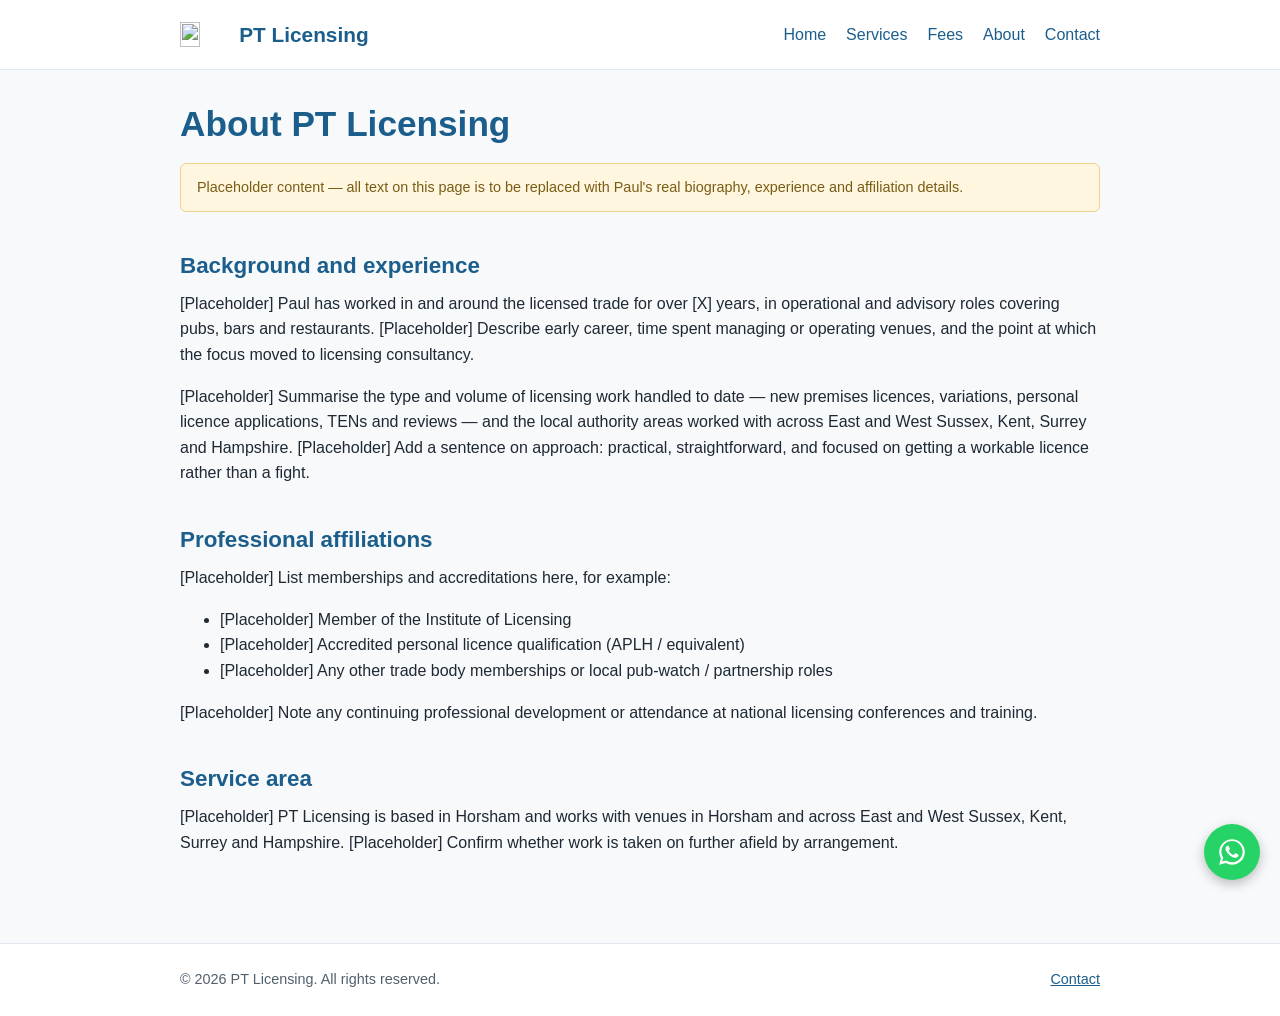
==== about.html @ e76cf285 "Hide Case Studies page from navigation and search engines Removes the Case Studies link from the men" ====
<!doctype html>
<html lang="en">
<head>
  <meta charset="UTF-8">
  <meta name="viewport" content="width=device-width, initial-scale=1.0">
  <title>About &mdash; PT Licensing</title>
  <meta name="description" content="About PT Licensing and Paul, providing alcohol and premises licensing support in Horsham and across East and West Sussex, Kent, Surrey and Hampshire.">
  <link rel="stylesheet" href="style.css">
</head>
<body>
  <header class="site-header">
    <div class="container">
      <a href="index.html" class="site-name"><img src="assets/pt-licensing-icon.png" alt="" class="site-logo" width="40" height="20">PT Licensing</a>
      <nav class="site-nav" aria-label="Main navigation">
        <ul>
          <li><a href="index.html">Home</a></li>
          <li><a href="services.html">Services</a></li>
          <li><a href="fees.html">Fees</a></li>
          <li><a href="about.html">About</a></li>
          <li><a href="contact.html">Contact</a></li>
        </ul>
      </nav>
    </div>
  </header>

  <main>
    <div class="container">
      <h1>About PT Licensing</h1>

      <p class="placeholder-note">
        Placeholder content &mdash; all text on this page is to be replaced with
        Paul's real biography, experience and affiliation details.
      </p>

      <section>
        <h2>Background and experience</h2>
        <p>
          [Placeholder] Paul has worked in and around the licensed trade for over
          [X] years, in operational and advisory roles covering pubs, bars and
          restaurants. [Placeholder] Describe early career, time spent managing or
          operating venues, and the point at which the focus moved to licensing
          consultancy.
        </p>
        <p>
          [Placeholder] Summarise the type and volume of licensing work handled to
          date &mdash; new premises licences, variations, personal licence
          applications, TENs and reviews &mdash; and the local authority areas
          worked with across East and West Sussex, Kent, Surrey and Hampshire.
          [Placeholder] Add a sentence on approach:
          practical, straightforward, and focused on getting a workable licence
          rather than a fight.
        </p>
      </section>

      <section>
        <h2>Professional affiliations</h2>
        <p>
          [Placeholder] List memberships and accreditations here, for example:
        </p>
        <ul>
          <li>[Placeholder] Member of the Institute of Licensing</li>
          <li>[Placeholder] Accredited personal licence qualification (APLH / equivalent)</li>
          <li>[Placeholder] Any other trade body memberships or local pub-watch / partnership roles</li>
        </ul>
        <p>
          [Placeholder] Note any continuing professional development or attendance
          at national licensing conferences and training.
        </p>
      </section>

      <section>
        <h2>Service area</h2>
        <p>
          [Placeholder] PT Licensing is based in Horsham and works with
          venues in Horsham and across East and West Sussex, Kent, Surrey and
          Hampshire. [Placeholder] Confirm whether work is taken on further afield
          by arrangement.
        </p>
      </section>
    </div>
  </main>

  <footer class="site-footer">
    <div class="container">
      <p>&copy; 2026 PT Licensing. All rights reserved.</p>
      <p><a href="contact.html">Contact</a></p>
    </div>
  </footer>

  <a href="https://wa.me/447795600885" class="whatsapp-float" target="_blank" rel="noopener" aria-label="Chat with PT Licensing on WhatsApp">
    <svg class="whatsapp-float__icon" viewBox="0 0 32 32" aria-hidden="true" focusable="false">
      <path fill="currentColor" d="M16.004 3.2c-7.06 0-12.8 5.74-12.8 12.8 0 2.257.593 4.46 1.72 6.404L3.2 28.8l6.556-1.716A12.74 12.74 0 0 0 16 28.8h.005c7.06 0 12.8-5.74 12.8-12.8 0-3.42-1.332-6.636-3.75-9.054A12.716 12.716 0 0 0 16.004 3.2zm0 23.04h-.004a10.58 10.58 0 0 1-5.394-1.476l-.387-.23-4.01 1.05 1.07-3.91-.252-.402a10.55 10.55 0 0 1-1.62-5.632c0-5.842 4.756-10.598 10.6-10.598 2.832 0 5.492 1.104 7.494 3.108a10.53 10.53 0 0 1 3.104 7.5c0 5.842-4.756 10.6-10.6 10.6zm5.812-7.94c-.318-.16-1.884-.93-2.176-1.036-.292-.106-.504-.16-.716.16-.212.318-.822 1.035-1.008 1.247-.186.212-.372.239-.69.08-.318-.16-1.344-.496-2.56-1.58-.946-.844-1.584-1.886-1.77-2.204-.186-.318-.02-.49.14-.648.144-.143.318-.372.478-.558.16-.186.212-.318.318-.53.106-.212.053-.398-.027-.558-.08-.16-.716-1.726-.98-2.362-.258-.62-.52-.536-.716-.546l-.61-.01c-.212 0-.557.08-.848.398-.292.318-1.114 1.088-1.114 2.654 0 1.566 1.14 3.08 1.3 3.292.16.212 2.244 3.426 5.436 4.804.76.328 1.352.524 1.814.67.762.242 1.456.208 2.004.126.612-.092 1.884-.77 2.15-1.514.266-.744.266-1.382.186-1.514-.08-.132-.292-.212-.61-.372z"/>
    </svg>
  </a>
</body>
</html>
---- style.css ----
/* ==========================================================================
   PT Licensing — shared stylesheet
   Simple, professional skeleton styling. Light background, single accent
   colour, generous whitespace, mobile-first responsive layout.
   ========================================================================== */

:root {
  --accent: #1b5e8c;
  --accent-dark: #134a6f;
  --text: #1f2933;
  --text-muted: #52606d;
  --bg: #f7f9fb;
  --surface: #ffffff;
  --border: #e2e8f0;
  --max-width: 960px;
  --radius: 6px;
}

/* ---------- Base ---------- */

*,
*::before,
*::after {
  box-sizing: border-box;
}

html {
  font-size: 100%;
  -webkit-text-size-adjust: 100%;
}

body {
  margin: 0;
  font-family: -apple-system, BlinkMacSystemFont, "Segoe UI", Roboto, Helvetica,
    Arial, sans-serif;
  line-height: 1.6;
  color: var(--text);
  background: var(--bg);
}

h1,
h2,
h3 {
  color: var(--accent);
  line-height: 1.25;
  margin: 0 0 0.5em;
}

h1 {
  font-size: 1.9rem;
}

h2 {
  font-size: 1.4rem;
  margin-top: 1.75em;
}

h3 {
  font-size: 1.15rem;
  margin-top: 1.5em;
}

p {
  margin: 0 0 1em;
}

a {
  color: var(--accent);
}

a:hover,
a:focus {
  color: var(--accent-dark);
}

/* ---------- Layout ---------- */

.container {
  width: 100%;
  max-width: var(--max-width);
  margin: 0 auto;
  padding: 0 1.25rem;
}

main {
  padding: 2rem 0 3rem;
}

section {
  margin-bottom: 2.5rem;
}

/* ---------- Header / nav ---------- */

.site-header {
  background: var(--surface);
  border-bottom: 1px solid var(--border);
}

.site-header .container {
  display: flex;
  flex-wrap: wrap;
  align-items: center;
  justify-content: space-between;
  gap: 0.5rem 1rem;
  padding-top: 1rem;
  padding-bottom: 1rem;
}

.site-name {
  display: inline-flex;
  align-items: center;
  gap: 0.5rem;
  font-size: 1.3rem;
  font-weight: 700;
  color: var(--accent);
  text-decoration: none;
  white-space: nowrap;
}

.site-logo {
  display: block;
  height: 1.6rem;
  width: auto;
}

.site-nav ul {
  list-style: none;
  margin: 0;
  padding: 0;
  display: flex;
  flex-wrap: wrap;
  gap: 0.25rem 1.25rem;
}

.site-nav a {
  display: inline-block;
  padding: 0.35rem 0;
  text-decoration: none;
  font-weight: 500;
}

.site-nav a:hover,
.site-nav a:focus {
  text-decoration: underline;
}

/* ---------- Buttons / call to action ---------- */

.button {
  display: inline-block;
  background: var(--accent);
  color: #fff;
  text-decoration: none;
  padding: 0.7rem 1.4rem;
  border-radius: var(--radius);
  font-weight: 600;
  border: none;
  cursor: pointer;
  font-size: 1rem;
}

.button:hover,
.button:focus {
  background: var(--accent-dark);
  color: #fff;
}

.cta {
  background: var(--surface);
  border: 1px solid var(--border);
  border-radius: var(--radius);
  padding: 1.75rem;
  text-align: center;
}

/* ---------- Service highlights ---------- */

.service-list {
  list-style: none;
  margin: 0;
  padding: 0;
  display: grid;
  gap: 1rem;
}

.service-list li {
  background: var(--surface);
  border: 1px solid var(--border);
  border-radius: var(--radius);
  padding: 1.1rem 1.25rem;
}

.service-list h3 {
  margin: 0 0 0.35em;
}

.service-list p {
  margin: 0 0 0.5em;
  color: var(--text-muted);
}

/* ---------- Cards (case studies) ---------- */

.card {
  background: var(--surface);
  border: 1px solid var(--border);
  border-radius: var(--radius);
  padding: 1.25rem 1.5rem;
  margin-bottom: 1.25rem;
}

.card h3 {
  margin-top: 0;
}

blockquote {
  margin: 1.5rem 0;
  padding: 1.25rem 1.5rem;
  background: var(--surface);
  border-left: 4px solid var(--accent);
  border-radius: var(--radius);
  color: var(--text-muted);
  font-style: italic;
}

blockquote cite {
  display: block;
  margin-top: 0.75rem;
  font-style: normal;
  font-weight: 600;
  color: var(--text);
}

/* ---------- Placeholder marker ---------- */

.placeholder-note {
  background: #fff6e0;
  border: 1px solid #f0d38a;
  border-radius: var(--radius);
  padding: 0.75rem 1rem;
  font-size: 0.9rem;
  color: #7a5c14;
  margin-bottom: 1.5rem;
}

/* ---------- Forms ---------- */

form {
  background: var(--surface);
  border: 1px solid var(--border);
  border-radius: var(--radius);
  padding: 1.5rem;
  max-width: 32rem;
}

.form-row {
  margin-bottom: 1.1rem;
}

label {
  display: block;
  font-weight: 600;
  margin-bottom: 0.35rem;
}

input,
select,
textarea {
  width: 100%;
  padding: 0.6rem 0.7rem;
  font: inherit;
  color: var(--text);
  background: #fff;
  border: 1px solid var(--border);
  border-radius: var(--radius);
}

input:focus,
select:focus,
textarea:focus {
  outline: 2px solid var(--accent);
  outline-offset: 1px;
  border-color: var(--accent);
}

textarea {
  min-height: 8rem;
  resize: vertical;
}

/* ---------- Fees ---------- */

.fee-list {
  list-style: none;
  margin: 0;
  padding: 0;
  display: grid;
  gap: 1rem;
}

.fee-list li {
  display: flex;
  flex-direction: column;
  background: var(--surface);
  border: 1px solid var(--border);
  border-radius: var(--radius);
  padding: 1.1rem 1.25rem;
}

.fee-item__head {
  display: flex;
  align-items: baseline;
  justify-content: space-between;
  gap: 1rem;
  margin-bottom: 0.5rem;
}

.fee-item__head h3 {
  margin: 0;
}

.fee-item__price {
  margin: 0;
  font-size: 1.4rem;
  font-weight: 700;
  color: var(--text);
  white-space: nowrap;
}

.fee-list li > p {
  margin: 0 0 0.75em;
  color: var(--text-muted);
}

.fee-list .fee-item__note {
  margin: auto 0 0;
  padding-top: 0.6rem;
  border-top: 1px solid var(--border);
  font-size: 0.875rem;
  font-style: italic;
}

/* ---------- Footer ---------- */

.site-footer {
  background: var(--surface);
  border-top: 1px solid var(--border);
  color: var(--text-muted);
  font-size: 0.9rem;
}

.site-footer .container {
  padding-top: 1.5rem;
  padding-bottom: 1.5rem;
  display: flex;
  flex-wrap: wrap;
  gap: 0.25rem 1rem;
  justify-content: space-between;
}

.site-footer p {
  margin: 0;
}

/* ---------- Floating WhatsApp button ---------- */

.whatsapp-float {
  position: fixed;
  right: 1.25rem;
  bottom: 1.25rem;
  z-index: 1000;
  display: flex;
  align-items: center;
  justify-content: center;
  width: 3.5rem;
  height: 3.5rem;
  border-radius: 50%;
  background: #25d366;
  color: #fff;
  box-shadow: 0 4px 12px rgba(0, 0, 0, 0.25);
  transition: background-color 0.2s ease, transform 0.2s ease,
    box-shadow 0.2s ease;
}

.whatsapp-float__icon {
  display: block;
  width: 2rem;
  height: 2rem;
}

.whatsapp-float:hover,
.whatsapp-float:focus {
  background: #1ebe5d;
  color: #fff;
  transform: translateY(-2px);
  box-shadow: 0 6px 16px rgba(0, 0, 0, 0.3);
}

.whatsapp-float:focus-visible {
  outline: 3px solid var(--accent);
  outline-offset: 2px;
}

/* ---------- Responsive ---------- */

@media (min-width: 600px) {
  .service-list,
  .fee-list {
    grid-template-columns: repeat(2, 1fr);
  }
}

@media (min-width: 700px) {
  h1 {
    font-size: 2.2rem;
  }

  .site-header .container {
    flex-wrap: nowrap;
  }
}
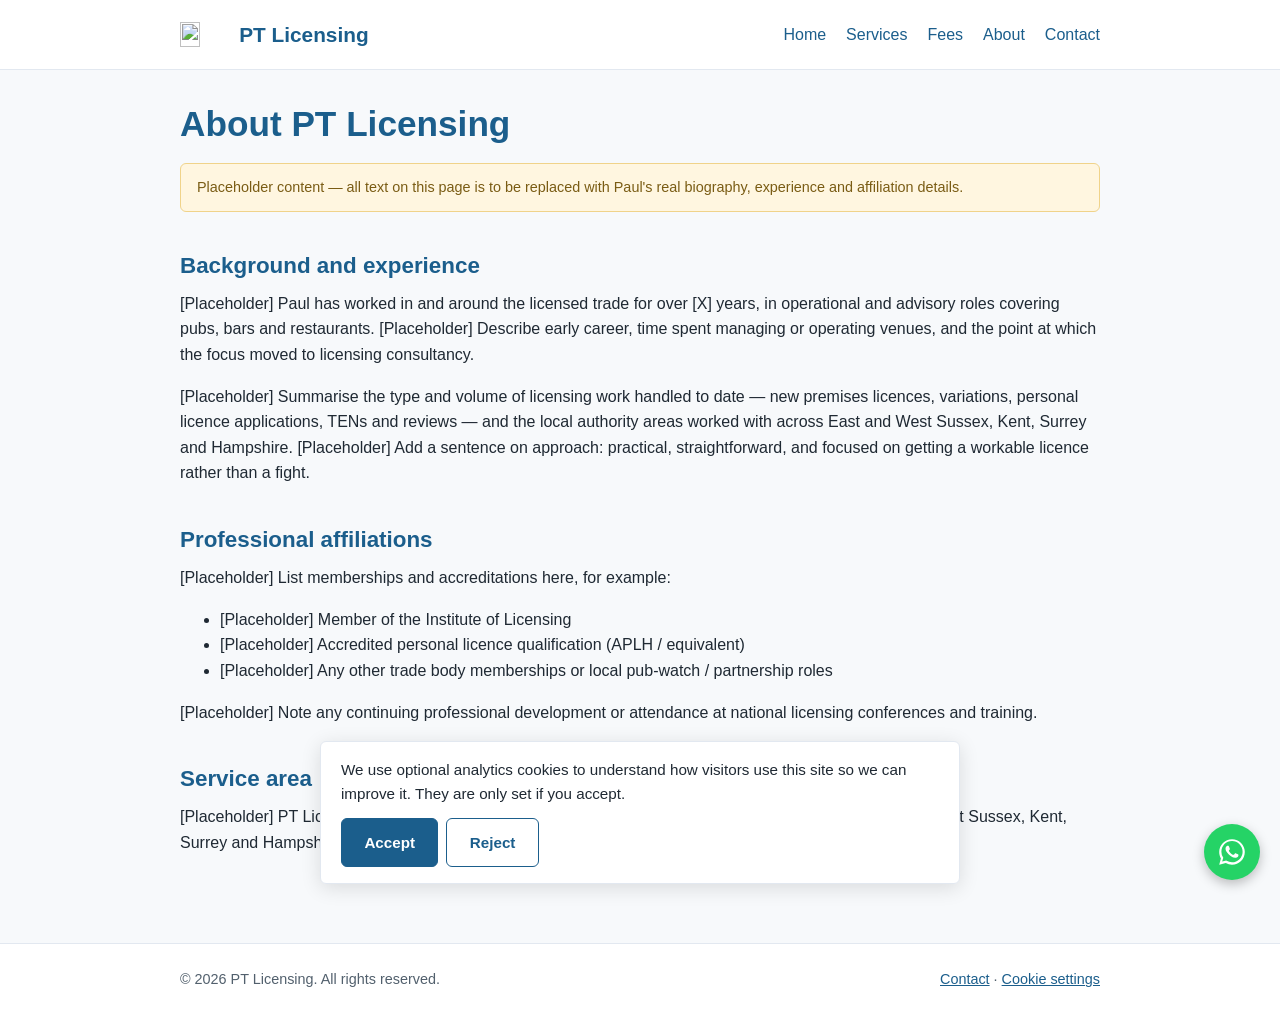
==== commit 6632099a: "Add cookie consent banner and Google Analytics loader Analytics loads only after the visitor clicks " ====
--- a/about.html
+++ b/about.html
@@ -83,7 +83,7 @@
   <footer class="site-footer">
     <div class="container">
       <p>&copy; 2026 PT Licensing. All rights reserved.</p>
-      <p><a href="contact.html">Contact</a></p>
+      <p><a href="contact.html">Contact</a> &middot; <a href="#" data-cookie-settings>Cookie settings</a></p>
     </div>
   </footer>
 
@@ -92,5 +92,6 @@
       <path fill="currentColor" d="M16.004 3.2c-7.06 0-12.8 5.74-12.8 12.8 0 2.257.593 4.46 1.72 6.404L3.2 28.8l6.556-1.716A12.74 12.74 0 0 0 16 28.8h.005c7.06 0 12.8-5.74 12.8-12.8 0-3.42-1.332-6.636-3.75-9.054A12.716 12.716 0 0 0 16.004 3.2zm0 23.04h-.004a10.58 10.58 0 0 1-5.394-1.476l-.387-.23-4.01 1.05 1.07-3.91-.252-.402a10.55 10.55 0 0 1-1.62-5.632c0-5.842 4.756-10.598 10.6-10.598 2.832 0 5.492 1.104 7.494 3.108a10.53 10.53 0 0 1 3.104 7.5c0 5.842-4.756 10.6-10.6 10.6zm5.812-7.94c-.318-.16-1.884-.93-2.176-1.036-.292-.106-.504-.16-.716.16-.212.318-.822 1.035-1.008 1.247-.186.212-.372.239-.69.08-.318-.16-1.344-.496-2.56-1.58-.946-.844-1.584-1.886-1.77-2.204-.186-.318-.02-.49.14-.648.144-.143.318-.372.478-.558.16-.186.212-.318.318-.53.106-.212.053-.398-.027-.558-.08-.16-.716-1.726-.98-2.362-.258-.62-.52-.536-.716-.546l-.61-.01c-.212 0-.557.08-.848.398-.292.318-1.114 1.088-1.114 2.654 0 1.566 1.14 3.08 1.3 3.292.16.212 2.244 3.426 5.436 4.804.76.328 1.352.524 1.814.67.762.242 1.456.208 2.004.126.612-.092 1.884-.77 2.15-1.514.266-.744.266-1.382.186-1.514-.08-.132-.292-.212-.61-.372z"/>
     </svg>
   </a>
+  <script src="consent.js" defer></script>
 </body>
 </html>
--- a/style.css
+++ b/style.css
@@ -420,3 +420,49 @@
     flex-wrap: nowrap;
   }
 }
+
+/* ---------- Cookie consent banner ---------- */
+
+.cookie-banner {
+  position: fixed;
+  left: 1rem;
+  right: 1rem;
+  bottom: 1rem;
+  z-index: 1100;
+  max-width: 40rem;
+  margin: 0 auto;
+  padding: 1rem 1.25rem;
+  background: var(--surface);
+  border: 1px solid var(--border);
+  border-radius: var(--radius);
+  box-shadow: 0 4px 20px rgba(0, 0, 0, 0.12);
+  font-size: 0.95rem;
+}
+
+.cookie-banner p {
+  margin: 0 0 0.75rem;
+}
+
+.cookie-banner__actions {
+  display: flex;
+  flex-wrap: wrap;
+  gap: 0.5rem;
+}
+
+.cookie-banner .button {
+  border: 1px solid var(--accent);
+  cursor: pointer;
+  font: inherit;
+  font-weight: 600;
+}
+
+.cookie-banner .button--secondary {
+  background: var(--surface);
+  color: var(--accent);
+}
+
+.cookie-banner .button--secondary:hover,
+.cookie-banner .button--secondary:focus {
+  background: var(--bg);
+  color: var(--accent-dark);
+}
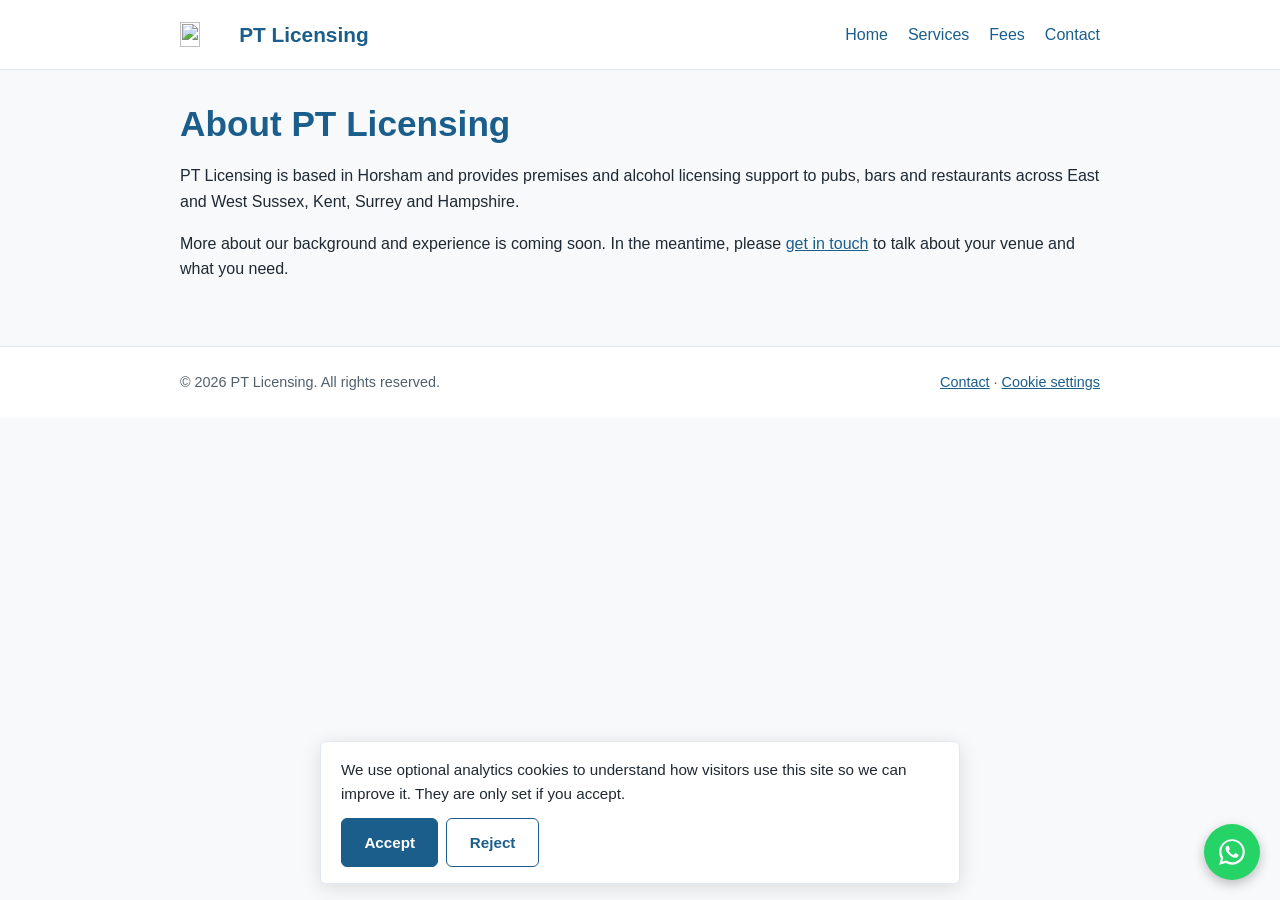
==== commit ff55eb84: "Remove placeholder content from live pages - About: hidden from navigation, noindex, replaced with s" ====
--- a/about.html
+++ b/about.html
@@ -5,6 +5,7 @@
   <meta name="viewport" content="width=device-width, initial-scale=1.0">
   <title>About &mdash; PT Licensing</title>
   <meta name="description" content="About PT Licensing and Paul, providing alcohol and premises licensing support in Horsham and across East and West Sussex, Kent, Surrey and Hampshire.">
+  <meta name="robots" content="noindex">
   <link rel="stylesheet" href="style.css">
 </head>
 <body>
@@ -16,7 +17,6 @@
           <li><a href="index.html">Home</a></li>
           <li><a href="services.html">Services</a></li>
           <li><a href="fees.html">Fees</a></li>
-          <li><a href="about.html">About</a></li>
           <li><a href="contact.html">Contact</a></li>
         </ul>
       </nav>
@@ -26,57 +26,12 @@
   <main>
     <div class="container">
       <h1>About PT Licensing</h1>
-
-      <p class="placeholder-note">
-        Placeholder content &mdash; all text on this page is to be replaced with
-        Paul's real biography, experience and affiliation details.
+      <p>
+        PT Licensing is based in Horsham and provides premises and alcohol licensing support to pubs, bars and restaurants across East and West Sussex, Kent, Surrey and Hampshire.
       </p>
-
-      <section>
-        <h2>Background and experience</h2>
-        <p>
-          [Placeholder] Paul has worked in and around the licensed trade for over
-          [X] years, in operational and advisory roles covering pubs, bars and
-          restaurants. [Placeholder] Describe early career, time spent managing or
-          operating venues, and the point at which the focus moved to licensing
-          consultancy.
-        </p>
-        <p>
-          [Placeholder] Summarise the type and volume of licensing work handled to
-          date &mdash; new premises licences, variations, personal licence
-          applications, TENs and reviews &mdash; and the local authority areas
-          worked with across East and West Sussex, Kent, Surrey and Hampshire.
-          [Placeholder] Add a sentence on approach:
-          practical, straightforward, and focused on getting a workable licence
-          rather than a fight.
-        </p>
-      </section>
-
-      <section>
-        <h2>Professional affiliations</h2>
-        <p>
-          [Placeholder] List memberships and accreditations here, for example:
-        </p>
-        <ul>
-          <li>[Placeholder] Member of the Institute of Licensing</li>
-          <li>[Placeholder] Accredited personal licence qualification (APLH / equivalent)</li>
-          <li>[Placeholder] Any other trade body memberships or local pub-watch / partnership roles</li>
-        </ul>
-        <p>
-          [Placeholder] Note any continuing professional development or attendance
-          at national licensing conferences and training.
-        </p>
-      </section>
-
-      <section>
-        <h2>Service area</h2>
-        <p>
-          [Placeholder] PT Licensing is based in Horsham and works with
-          venues in Horsham and across East and West Sussex, Kent, Surrey and
-          Hampshire. [Placeholder] Confirm whether work is taken on further afield
-          by arrangement.
-        </p>
-      </section>
+      <p>
+        More about our background and experience is coming soon. In the meantime, please <a href="contact.html">get in touch</a> to talk about your venue and what you need.
+      </p>
     </div>
   </main>
 
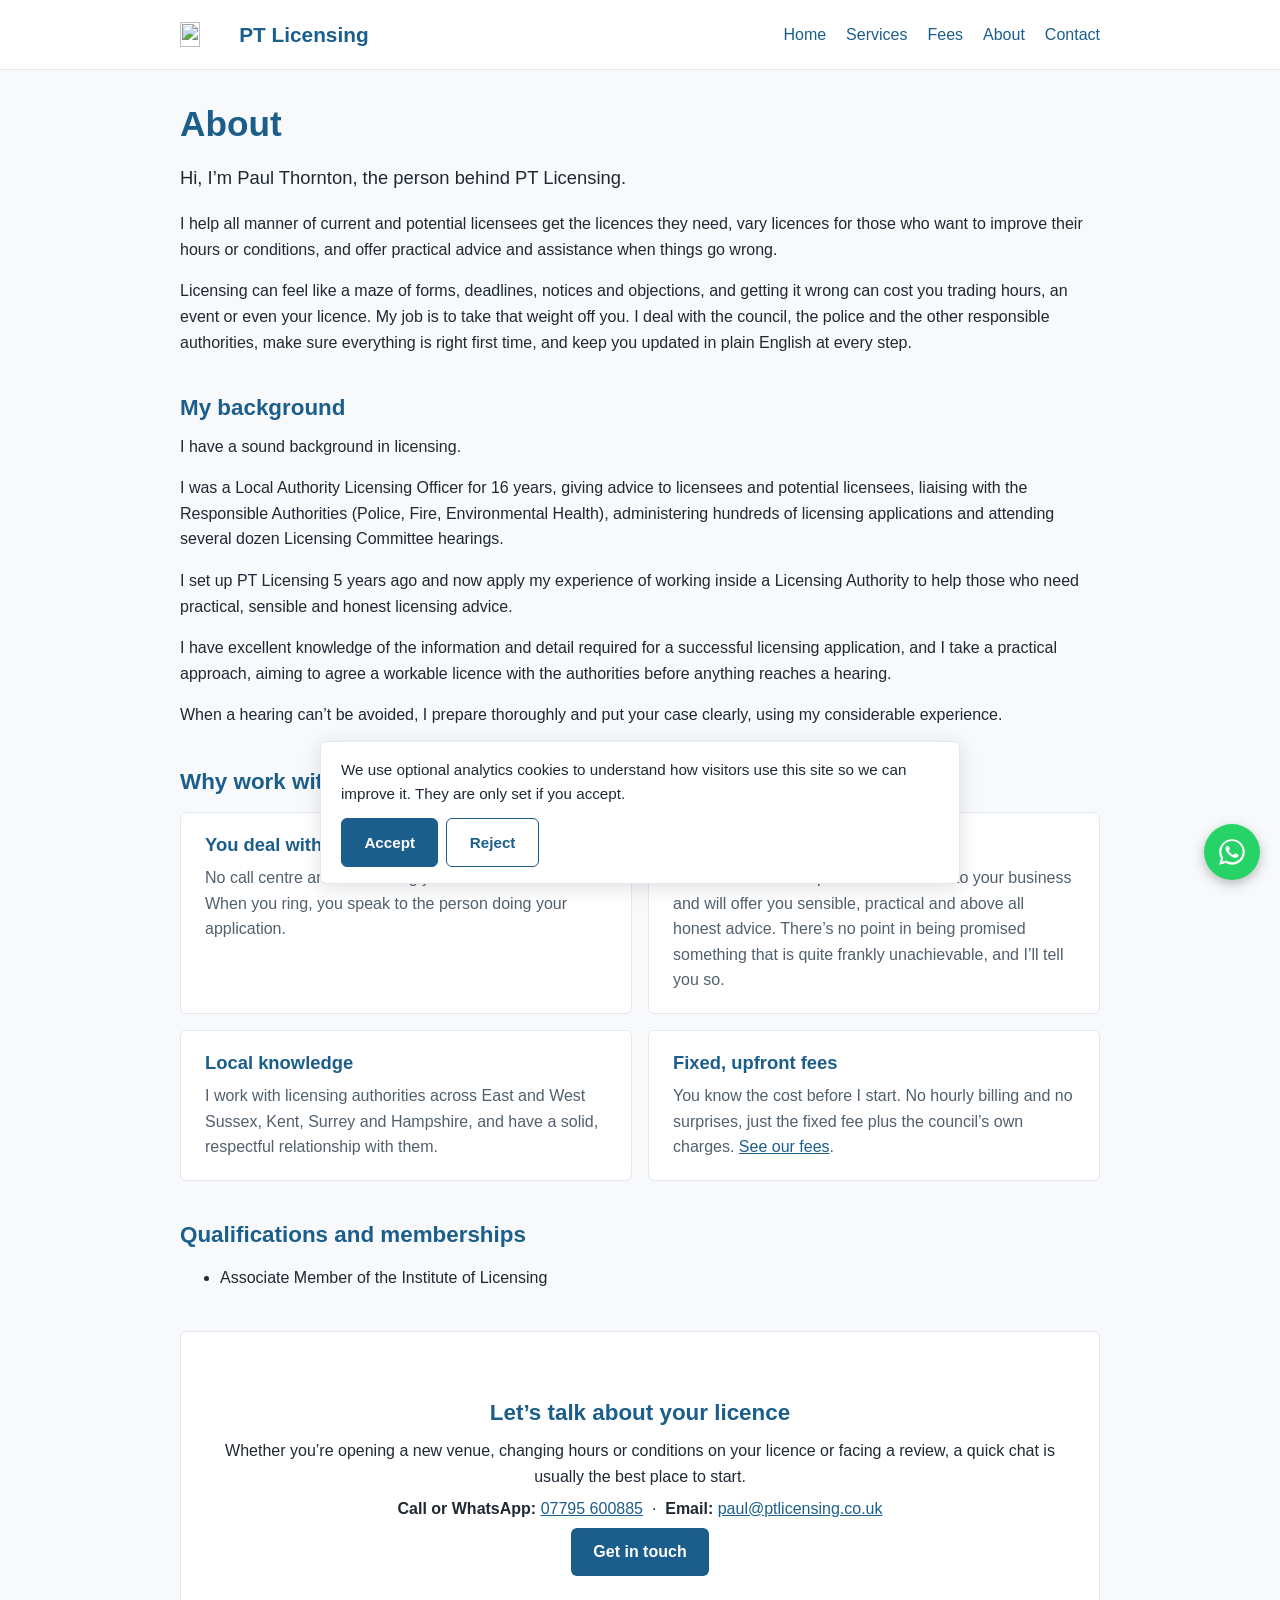
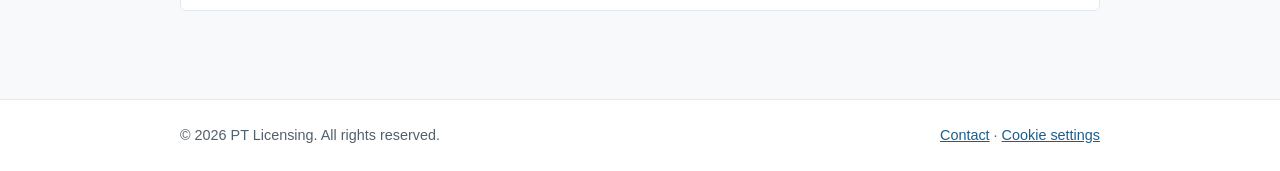
==== commit ab7c4536: "Publish About page with Paul's biography and restore it to the menu Co-Authored-By: Claude Opus 5.5 " ====
--- a/about.html
+++ b/about.html
@@ -4,8 +4,7 @@
   <meta charset="UTF-8">
   <meta name="viewport" content="width=device-width, initial-scale=1.0">
   <title>About &mdash; PT Licensing</title>
-  <meta name="description" content="About PT Licensing and Paul, providing alcohol and premises licensing support in Horsham and across East and West Sussex, Kent, Surrey and Hampshire.">
-  <meta name="robots" content="noindex">
+  <meta name="description" content="Paul Thornton, a former Local Authority Licensing Officer of 16 years, provides practical, honest premises and alcohol licensing support across East and West Sussex, Kent, Surrey and Hampshire.">
   <link rel="stylesheet" href="style.css">
 </head>
 <body>
@@ -17,6 +16,7 @@
           <li><a href="index.html">Home</a></li>
           <li><a href="services.html">Services</a></li>
           <li><a href="fees.html">Fees</a></li>
+          <li><a href="about.html">About</a></li>
           <li><a href="contact.html">Contact</a></li>
         </ul>
       </nav>
@@ -25,13 +25,94 @@
 
   <main>
     <div class="container">
-      <h1>About PT Licensing</h1>
-      <p>
-        PT Licensing is based in Horsham and provides premises and alcohol licensing support to pubs, bars and restaurants across East and West Sussex, Kent, Surrey and Hampshire.
+      <h1>About</h1>
+      <p class="lead">
+        Hi, I&rsquo;m Paul Thornton, the person behind PT Licensing.
       </p>
       <p>
-        More about our background and experience is coming soon. In the meantime, please <a href="contact.html">get in touch</a> to talk about your venue and what you need.
+        I help all manner of current and potential licensees get the licences
+        they need, vary licences for those who want to improve their hours or
+        conditions, and offer practical advice and assistance when things go wrong.
       </p>
+      <p>
+        Licensing can feel like a maze of forms, deadlines, notices and
+        objections, and getting it wrong can cost you trading hours, an event or
+        even your licence. My job is to take that weight off you. I deal with the
+        council, the police and the other responsible authorities, make sure
+        everything is right first time, and keep you updated in plain English at
+        every step.
+      </p>
+
+      <section id="background">
+        <h2>My background</h2>
+        <p>I have a sound background in licensing.</p>
+        <p>
+          I was a Local Authority Licensing Officer for 16 years, giving advice to
+          licensees and potential licensees, liaising with the Responsible
+          Authorities (Police, Fire, Environmental Health), administering hundreds
+          of licensing applications and attending several dozen Licensing
+          Committee hearings.
+        </p>
+        <p>
+          I set up PT Licensing 5 years ago and now apply my experience of working
+          inside a Licensing Authority to help those who need practical, sensible
+          and honest licensing advice.
+        </p>
+        <p>
+          I have excellent knowledge of the information and detail required for a
+          successful licensing application, and I take a practical approach,
+          aiming to agree a workable licence with the authorities before anything
+          reaches a hearing.
+        </p>
+        <p>
+          When a hearing can&rsquo;t be avoided, I prepare thoroughly and put your
+          case clearly, using my considerable experience.
+        </p>
+      </section>
+
+      <section id="why-work-with-me">
+        <h2>Why work with me</h2>
+        <div class="why-grid">
+          <div class="card">
+            <h3>You deal with me, start to finish</h3>
+            <p>No call centre and no handing you on to someone else. When you ring, you speak to the person doing your application.</p>
+          </div>
+          <div class="card">
+            <h3>I know the trade</h3>
+            <p>I understand how important a licence is to your business and will offer you sensible, practical and above all honest advice. There&rsquo;s no point in being promised something that is quite frankly unachievable, and I&rsquo;ll tell you so.</p>
+          </div>
+          <div class="card">
+            <h3>Local knowledge</h3>
+            <p>I work with licensing authorities across East and West Sussex, Kent, Surrey and Hampshire, and have a solid, respectful relationship with them.</p>
+          </div>
+          <div class="card">
+            <h3>Fixed, upfront fees</h3>
+            <p>You know the cost before I start. No hourly billing and no surprises, just the fixed fee plus the council&rsquo;s own charges. <a href="fees.html">See our fees</a>.</p>
+          </div>
+        </div>
+      </section>
+
+      <section id="qualifications">
+        <h2>Qualifications and memberships</h2>
+        <ul>
+          <li>Associate Member of the Institute of Licensing</li>
+        </ul>
+      </section>
+
+      <section class="cta">
+        <h2>Let&rsquo;s talk about your licence</h2>
+        <p>
+          Whether you&rsquo;re opening a new venue, changing hours or conditions on
+          your licence or facing a review, a quick chat is usually the best place
+          to start.
+        </p>
+        <p>
+          <strong>Call or WhatsApp:</strong> <a href="tel:+447795600885">07795 600885</a>
+          &nbsp;&middot;&nbsp;
+          <strong>Email:</strong> <a href="mailto:paul@ptlicensing.co.uk">paul@ptlicensing.co.uk</a>
+        </p>
+        <p><a href="contact.html" class="button">Get in touch</a></p>
+      </section>
     </div>
   </main>
 
--- a/style.css
+++ b/style.css
@@ -466,3 +466,34 @@
   background: var(--bg);
   color: var(--accent-dark);
 }
+
+/* ---------- About page ---------- */
+
+.lead {
+  font-size: 1.15rem;
+}
+
+.why-grid {
+  display: grid;
+  gap: 1rem;
+  margin: 1rem 0 2rem;
+}
+
+@media (min-width: 720px) {
+  .why-grid {
+    grid-template-columns: 1fr 1fr;
+  }
+}
+
+.why-grid .card {
+  margin: 0;
+}
+
+.why-grid .card p {
+  margin: 0;
+  color: var(--text-muted);
+}
+
+.cta p {
+  margin: 0.4em 0;
+}
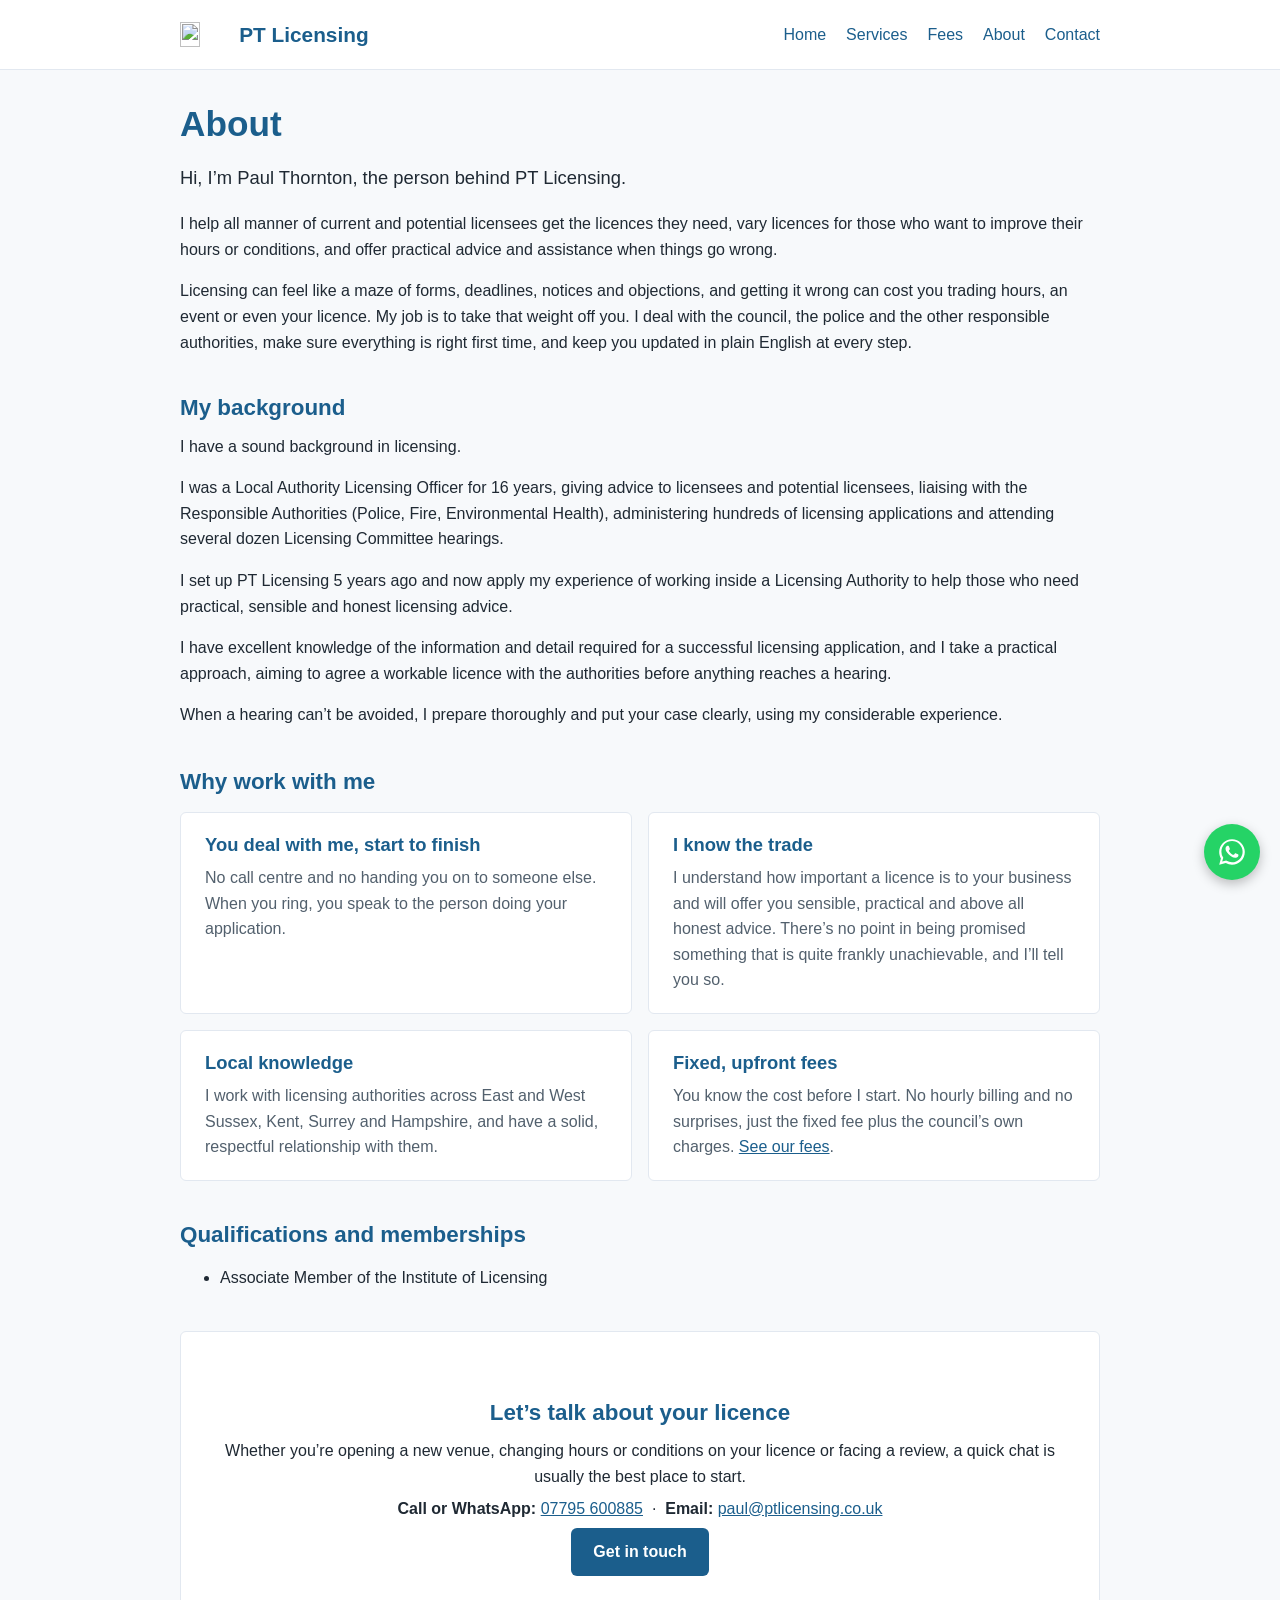
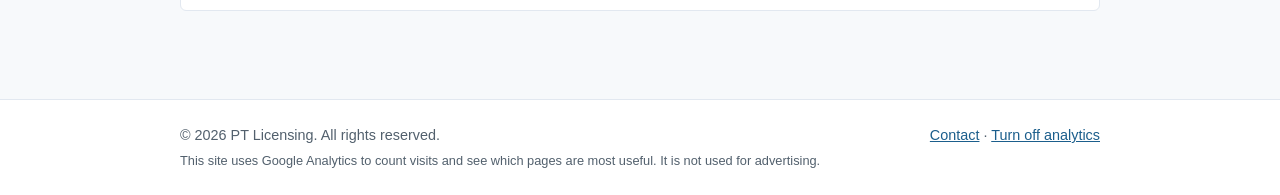
==== commit 2e9443c2: "Remove cookie banner; run GA4 by default with footer opt-out and analytics note Co-Authored-By: Clau" ====
--- a/about.html
+++ b/about.html
@@ -119,7 +119,8 @@
   <footer class="site-footer">
     <div class="container">
       <p>&copy; 2026 PT Licensing. All rights reserved.</p>
-      <p><a href="contact.html">Contact</a> &middot; <a href="#" data-cookie-settings>Cookie settings</a></p>
+      <p><a href="contact.html">Contact</a> &middot; <a href="#" data-analytics-toggle>Turn off analytics</a></p>
+      <p class="analytics-note">This site uses Google Analytics to count visits and see which pages are most useful. It is not used for advertising.</p>
     </div>
   </footer>
 
--- a/style.css
+++ b/style.css
@@ -363,6 +363,11 @@
   margin: 0;
 }
 
+.site-footer .analytics-note {
+  flex-basis: 100%;
+  font-size: 0.8rem;
+}
+
 /* ---------- Floating WhatsApp button ---------- */
 
 .whatsapp-float {
@@ -421,52 +426,6 @@
   }
 }
 
-/* ---------- Cookie consent banner ---------- */
-
-.cookie-banner {
-  position: fixed;
-  left: 1rem;
-  right: 1rem;
-  bottom: 1rem;
-  z-index: 1100;
-  max-width: 40rem;
-  margin: 0 auto;
-  padding: 1rem 1.25rem;
-  background: var(--surface);
-  border: 1px solid var(--border);
-  border-radius: var(--radius);
-  box-shadow: 0 4px 20px rgba(0, 0, 0, 0.12);
-  font-size: 0.95rem;
-}
-
-.cookie-banner p {
-  margin: 0 0 0.75rem;
-}
-
-.cookie-banner__actions {
-  display: flex;
-  flex-wrap: wrap;
-  gap: 0.5rem;
-}
-
-.cookie-banner .button {
-  border: 1px solid var(--accent);
-  cursor: pointer;
-  font: inherit;
-  font-weight: 600;
-}
-
-.cookie-banner .button--secondary {
-  background: var(--surface);
-  color: var(--accent);
-}
-
-.cookie-banner .button--secondary:hover,
-.cookie-banner .button--secondary:focus {
-  background: var(--bg);
-  color: var(--accent-dark);
-}
-
 /* ---------- About page ---------- */
 
 .lead {
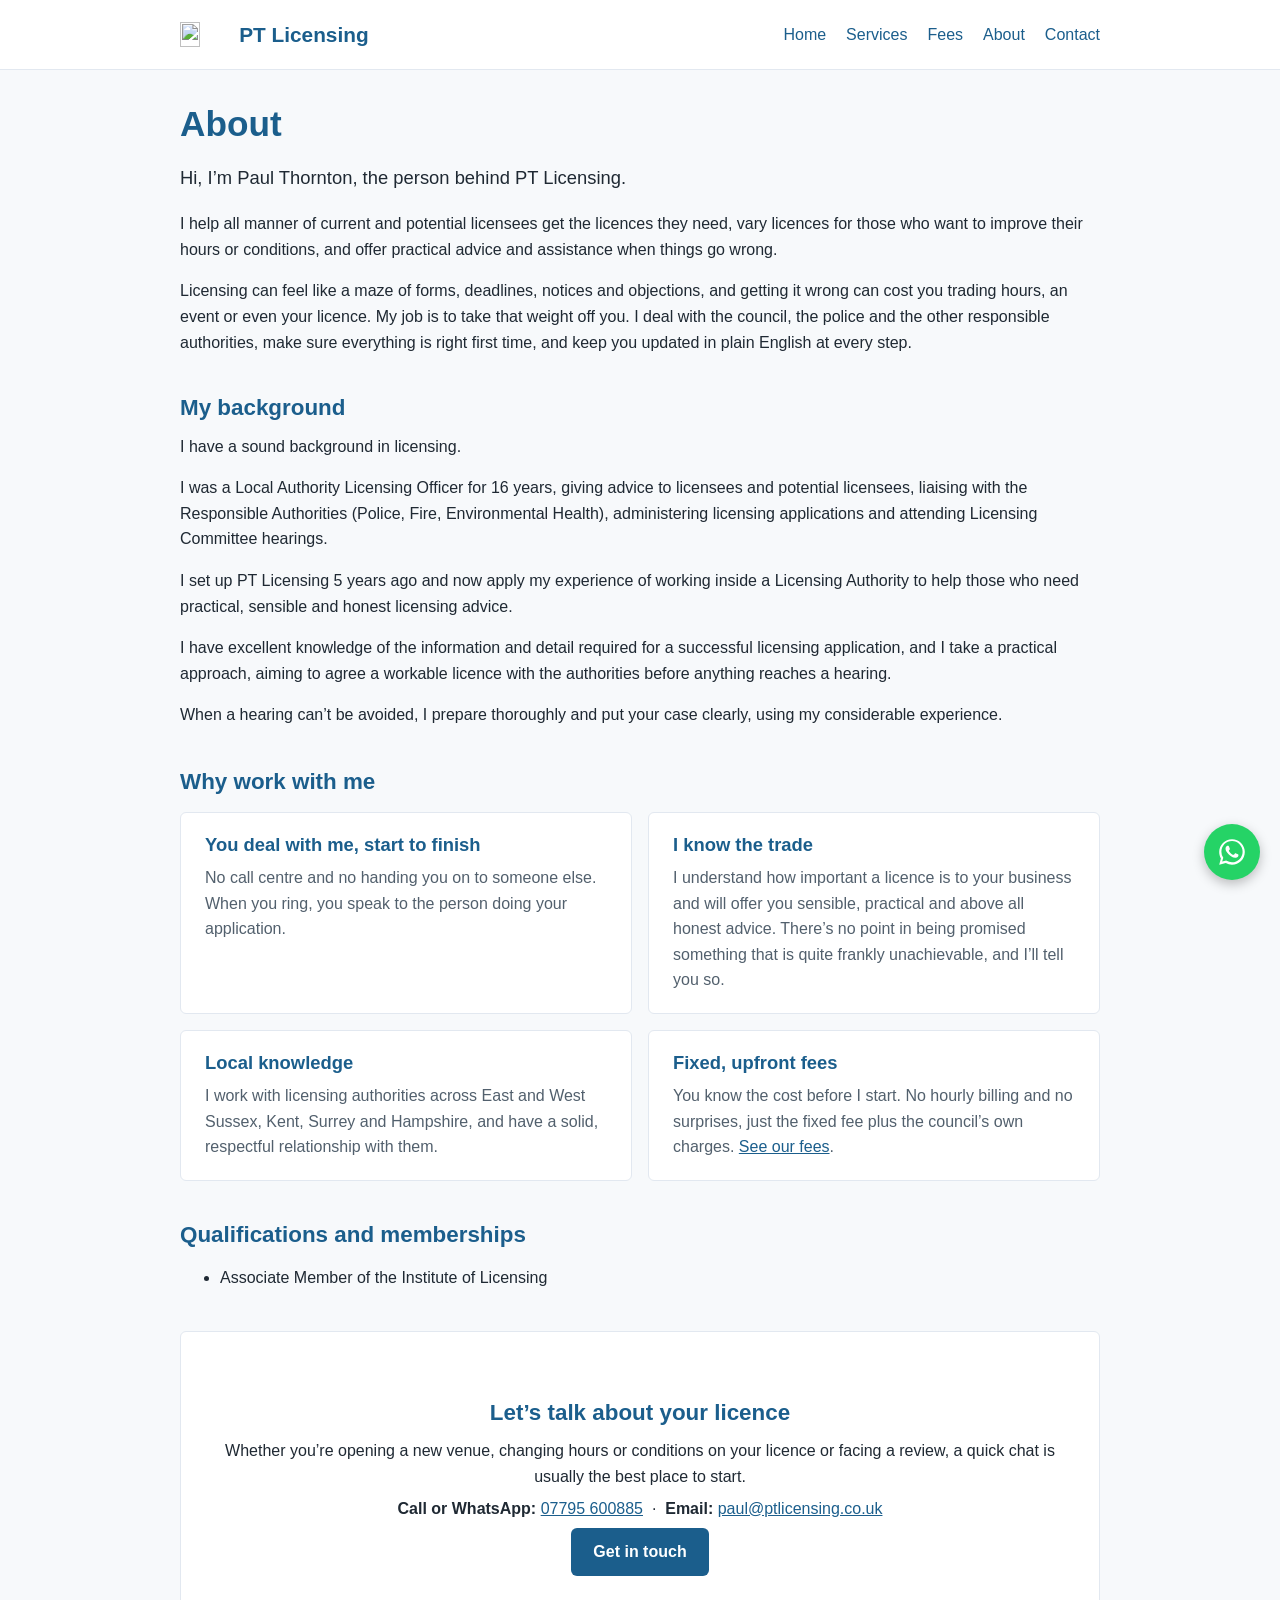
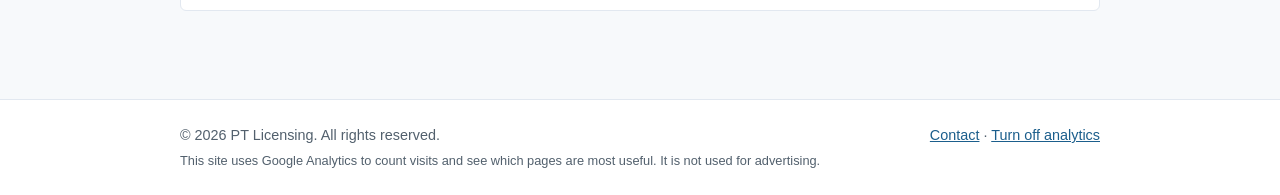
==== commit c3373595: "About page: update Licensing Officer background wording Co-Authored-By: Claude Opus 5.5 <noreply@ant" ====
--- a/about.html
+++ b/about.html
@@ -49,9 +49,8 @@
         <p>
           I was a Local Authority Licensing Officer for 16 years, giving advice to
           licensees and potential licensees, liaising with the Responsible
-          Authorities (Police, Fire, Environmental Health), administering hundreds
-          of licensing applications and attending several dozen Licensing
-          Committee hearings.
+          Authorities (Police, Fire, Environmental Health), administering
+          licensing applications and attending Licensing Committee hearings.
         </p>
         <p>
           I set up PT Licensing 5 years ago and now apply my experience of working
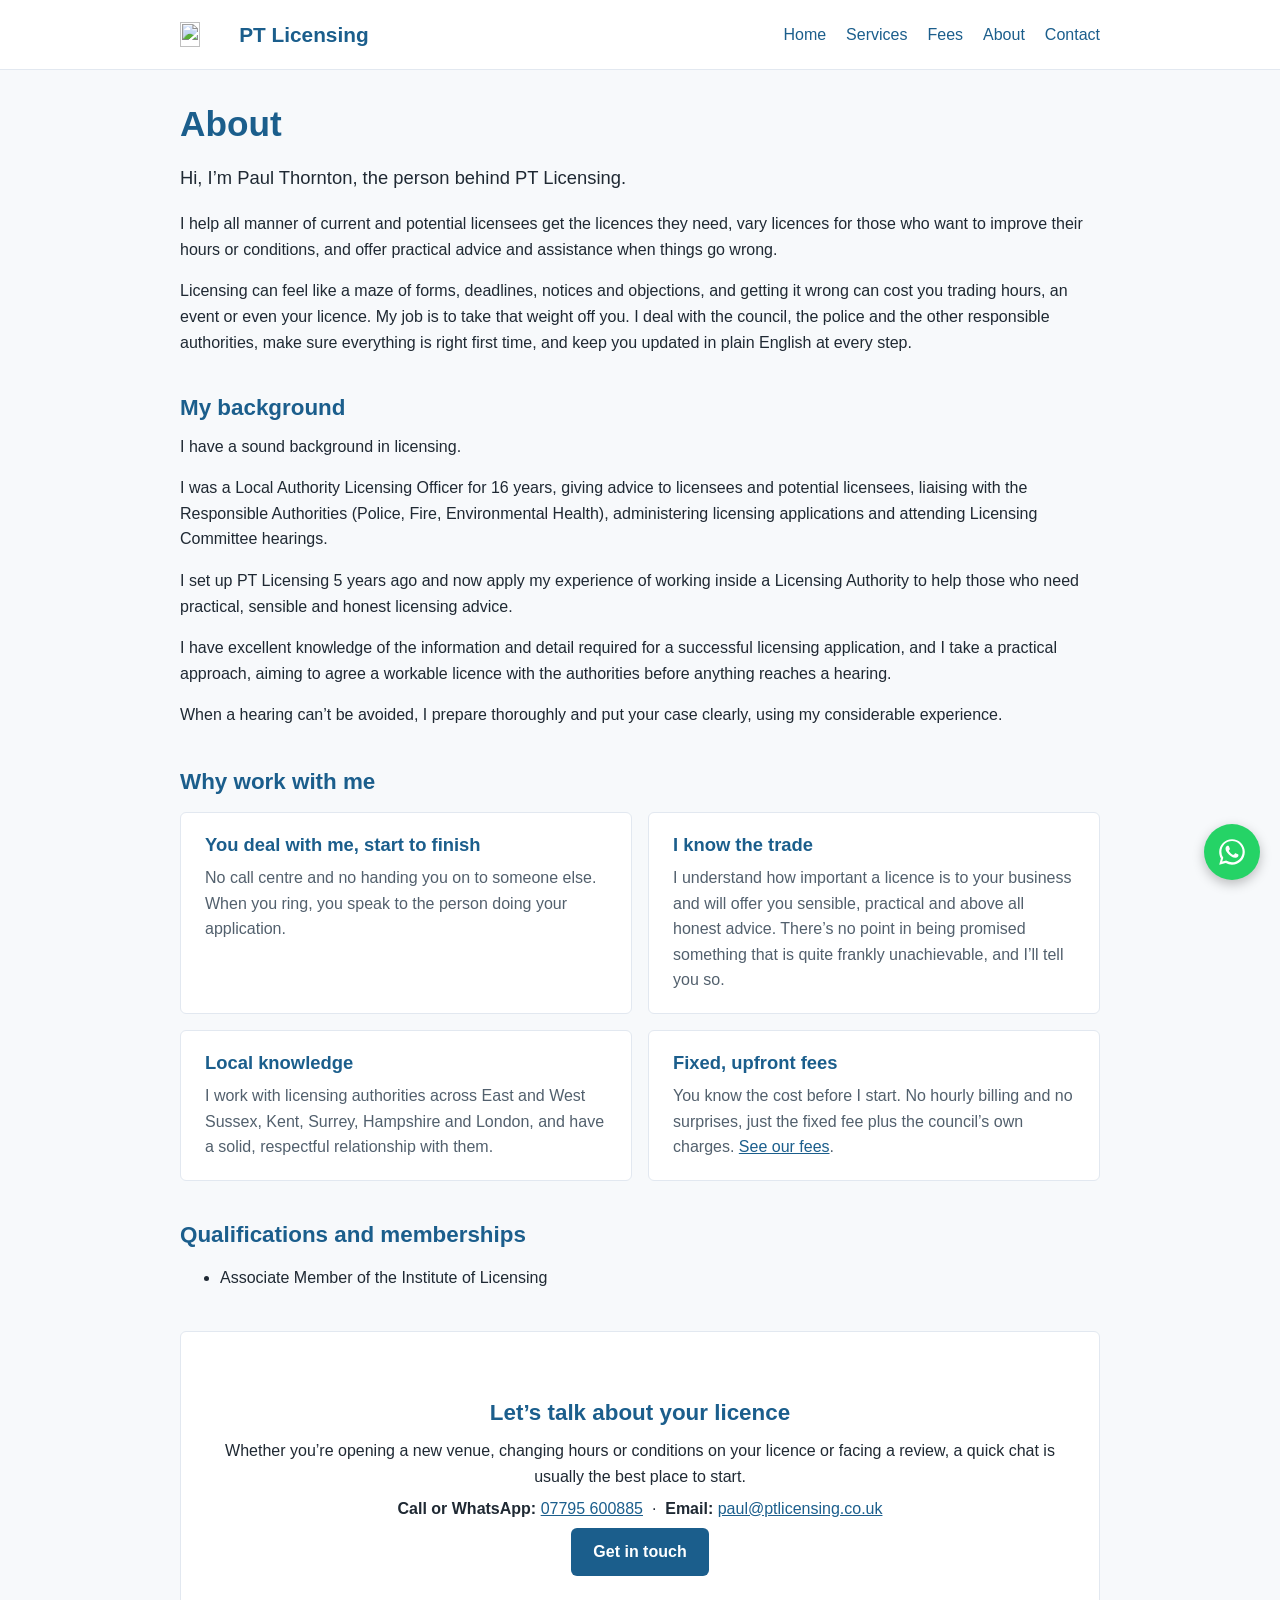
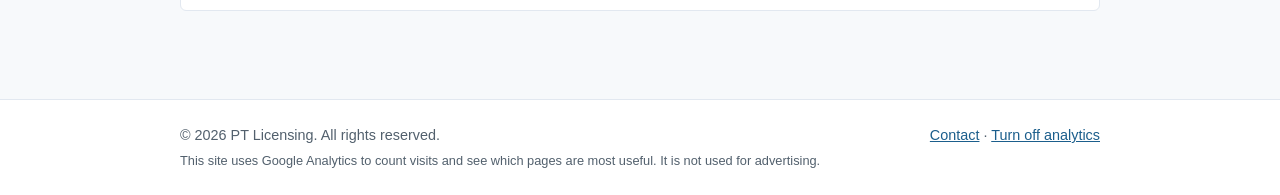
==== commit c43b0792: "Add London to service area Co-Authored-By: Claude Opus 5.5 <noreply@anthropic.com> Claude-Session: h" ====
--- a/about.html
+++ b/about.html
@@ -4,7 +4,7 @@
   <meta charset="UTF-8">
   <meta name="viewport" content="width=device-width, initial-scale=1.0">
   <title>About &mdash; PT Licensing</title>
-  <meta name="description" content="Paul Thornton, a former Local Authority Licensing Officer of 16 years, provides practical, honest premises and alcohol licensing support across East and West Sussex, Kent, Surrey and Hampshire.">
+  <meta name="description" content="Paul Thornton, a former Local Authority Licensing Officer of 16 years, provides practical, honest premises and alcohol licensing support across East and West Sussex, Kent, Surrey, Hampshire and London.">
   <link rel="stylesheet" href="style.css">
 </head>
 <body>
@@ -82,7 +82,7 @@
           </div>
           <div class="card">
             <h3>Local knowledge</h3>
-            <p>I work with licensing authorities across East and West Sussex, Kent, Surrey and Hampshire, and have a solid, respectful relationship with them.</p>
+            <p>I work with licensing authorities across East and West Sussex, Kent, Surrey, Hampshire and London, and have a solid, respectful relationship with them.</p>
           </div>
           <div class="card">
             <h3>Fixed, upfront fees</h3>
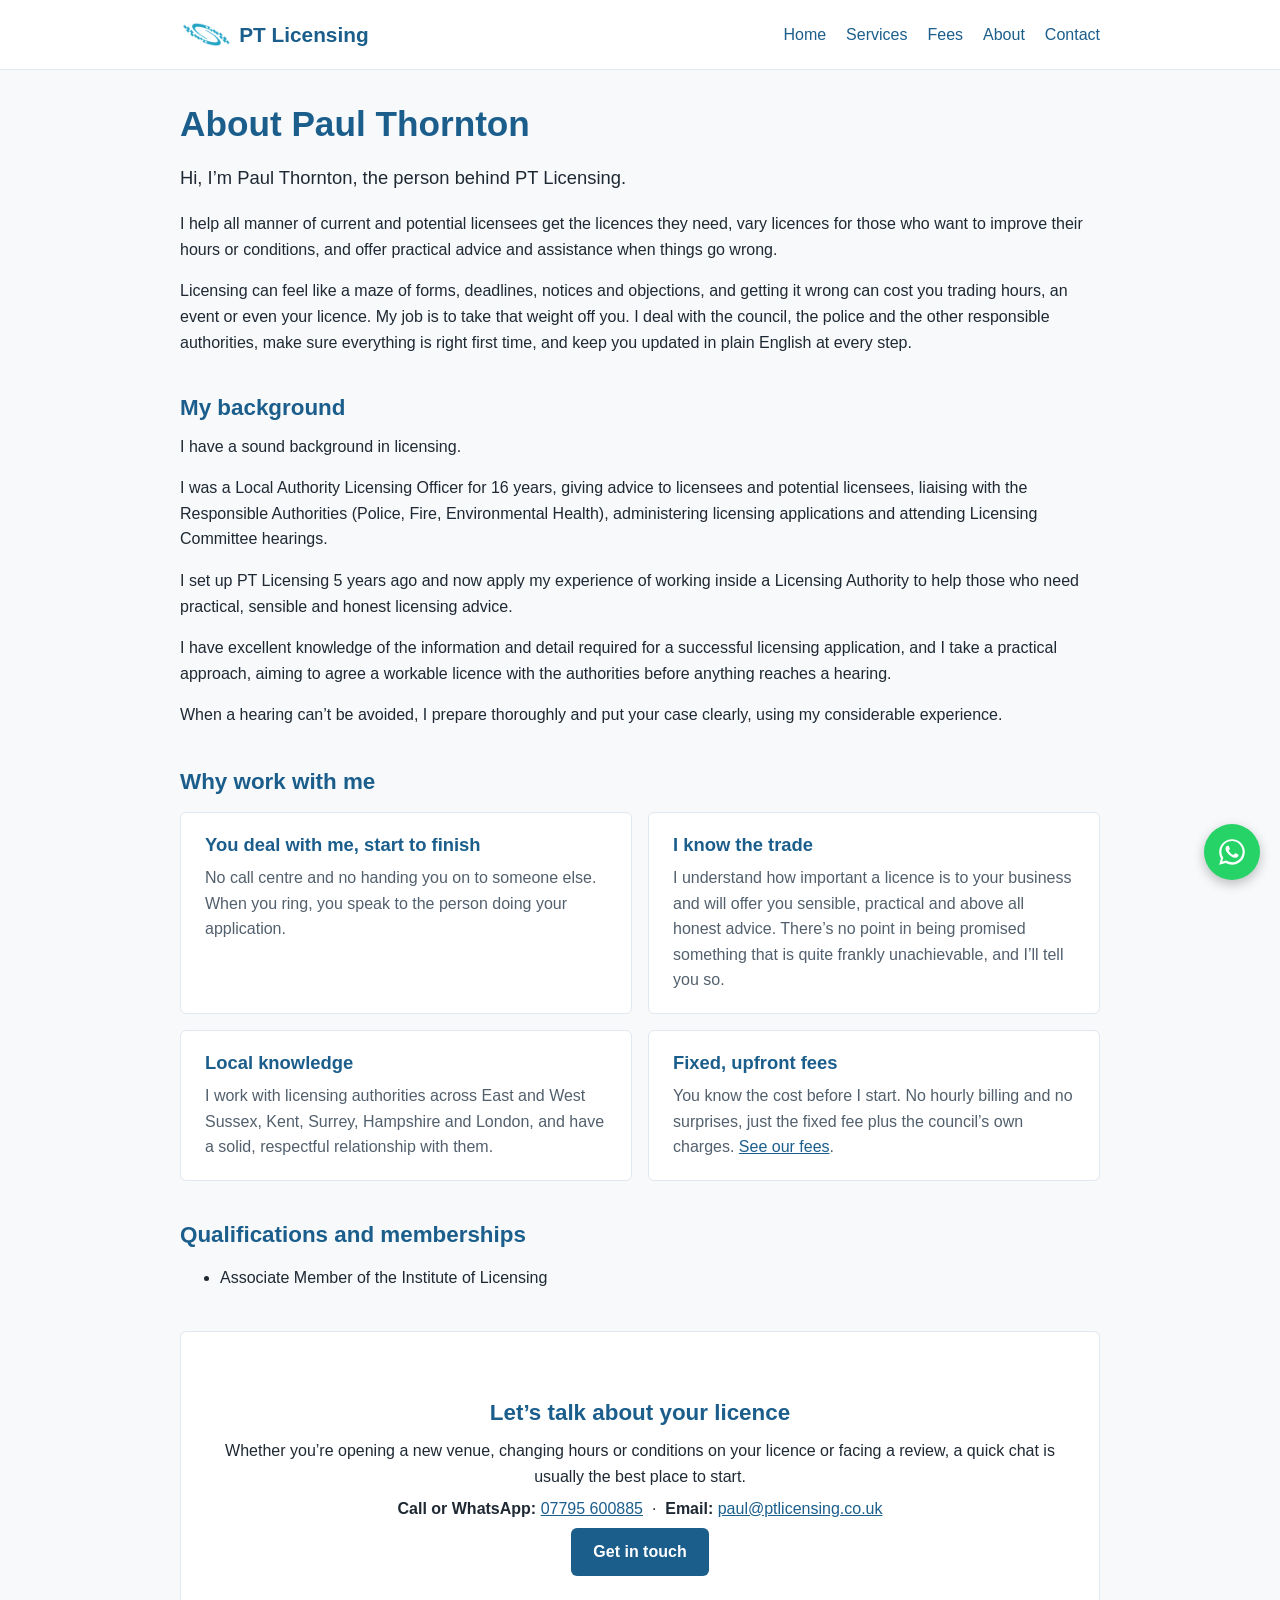
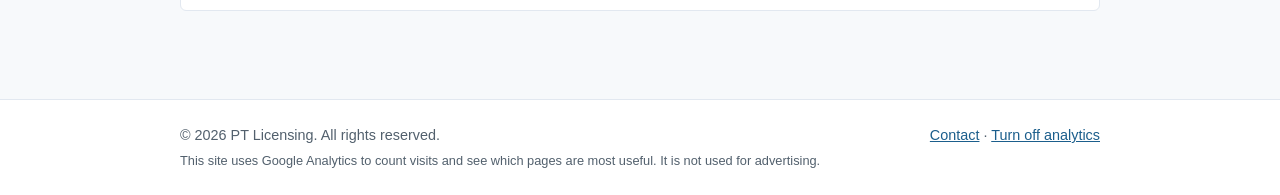
==== commit d3da1802: "Fix duplicate home URL, add canonicals, sharpen titles - Link Home to / instead of index.html (Searc" ====
--- a/about.html
+++ b/about.html
@@ -3,17 +3,25 @@
 <head>
   <meta charset="UTF-8">
   <meta name="viewport" content="width=device-width, initial-scale=1.0">
-  <title>About &mdash; PT Licensing</title>
+  <title>About Paul Thornton, Former Licensing Officer | PT Licensing</title>
   <meta name="description" content="Paul Thornton, a former Local Authority Licensing Officer of 16 years, provides practical, honest premises and alcohol licensing support across East and West Sussex, Kent, Surrey, Hampshire and London.">
+  <link rel="canonical" href="https://www.ptlicensing.co.uk/about.html">
+  <meta property="og:type" content="website">
+  <meta property="og:site_name" content="PT Licensing">
+  <meta property="og:title" content="About Paul Thornton, Former Licensing Officer | PT Licensing">
+  <meta property="og:description" content="Paul Thornton, a former Local Authority Licensing Officer of 16 years, provides practical, honest premises and alcohol licensing support across East and West Sussex, Kent, Surrey, Hampshire and London.">
+  <meta property="og:url" content="https://www.ptlicensing.co.uk/about.html">
+  <meta property="og:image" content="https://www.ptlicensing.co.uk/assets/pt-licensing-logo.png">
+  <meta property="og:locale" content="en_GB">
   <link rel="stylesheet" href="style.css">
 </head>
 <body>
   <header class="site-header">
     <div class="container">
-      <a href="index.html" class="site-name"><img src="assets/pt-licensing-icon.png" alt="" class="site-logo" width="40" height="20">PT Licensing</a>
+      <a href="/" class="site-name"><img src="assets/pt-licensing-icon.png" alt="" class="site-logo" width="40" height="20">PT Licensing</a>
       <nav class="site-nav" aria-label="Main navigation">
         <ul>
-          <li><a href="index.html">Home</a></li>
+          <li><a href="/">Home</a></li>
           <li><a href="services.html">Services</a></li>
           <li><a href="fees.html">Fees</a></li>
           <li><a href="about.html">About</a></li>
@@ -25,7 +33,7 @@
 
   <main>
     <div class="container">
-      <h1>About</h1>
+      <h1>About Paul Thornton</h1>
       <p class="lead">
         Hi, I&rsquo;m Paul Thornton, the person behind PT Licensing.
       </p>
